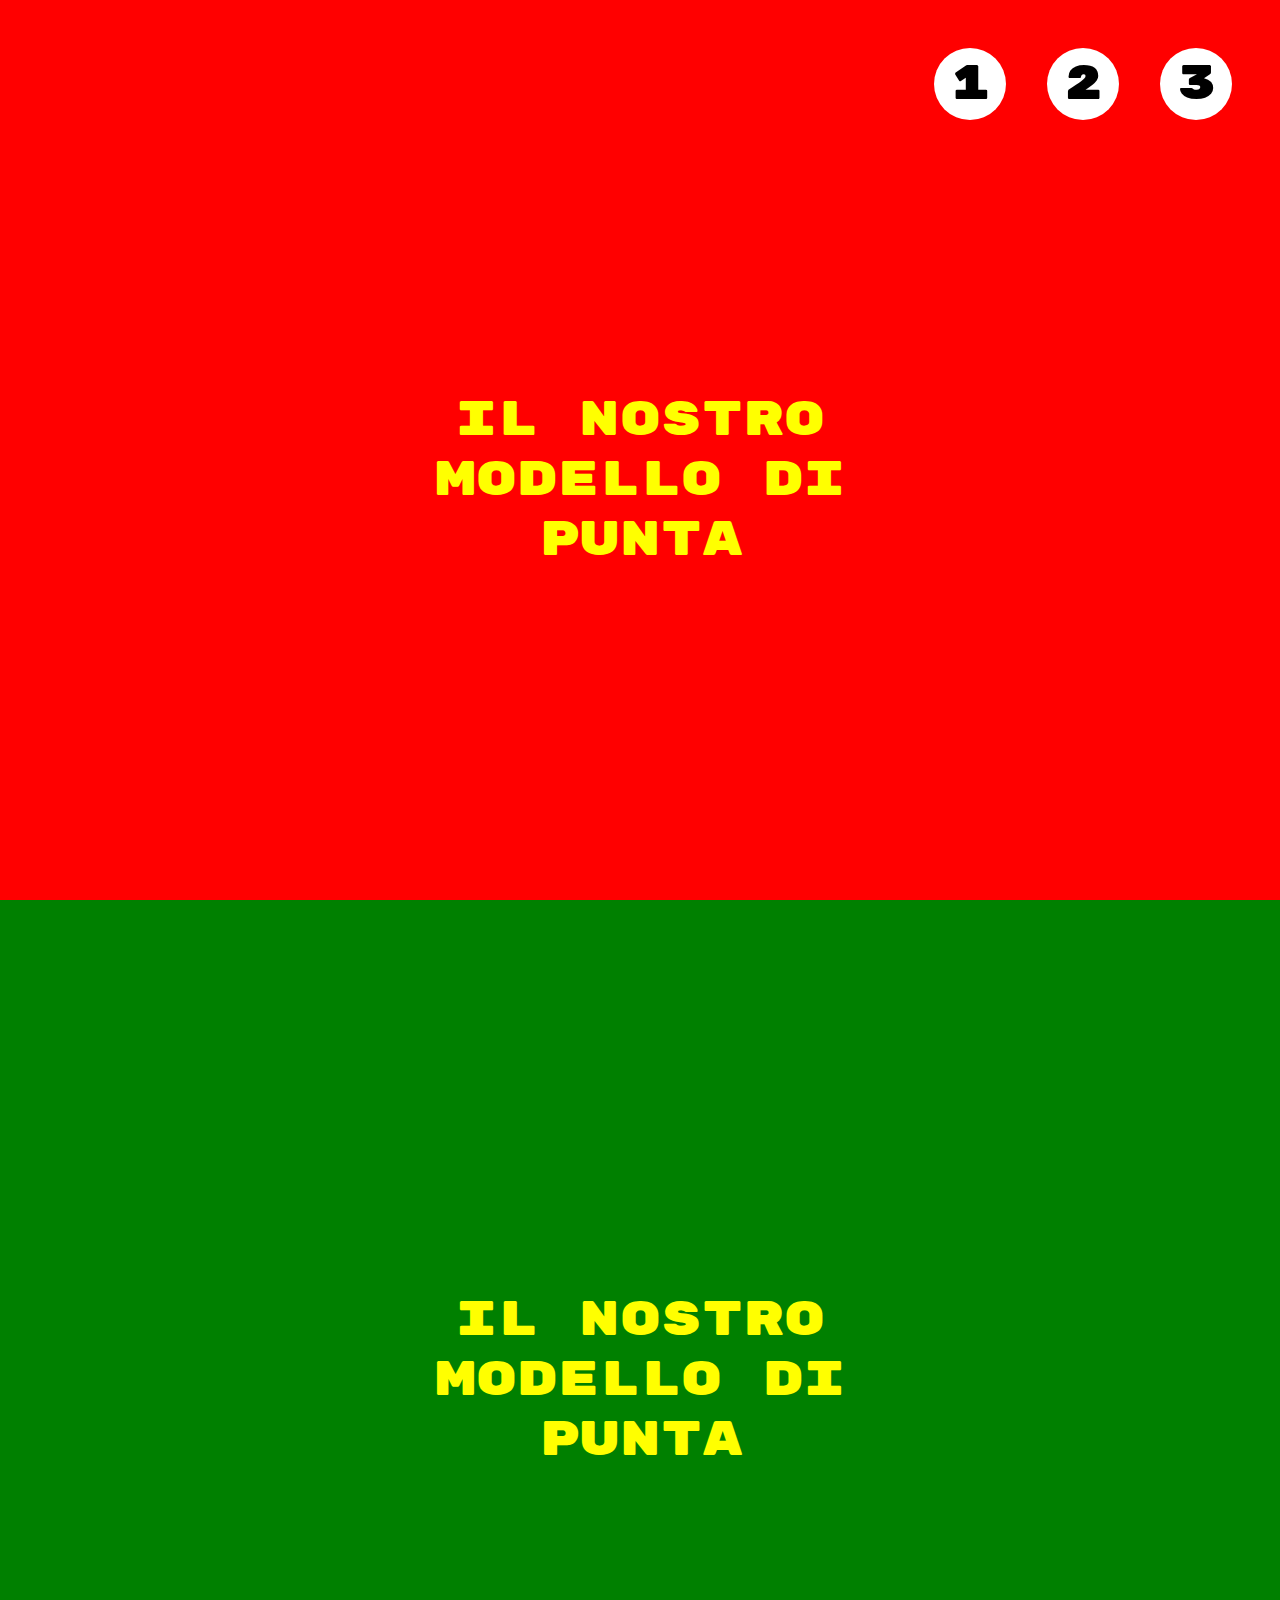
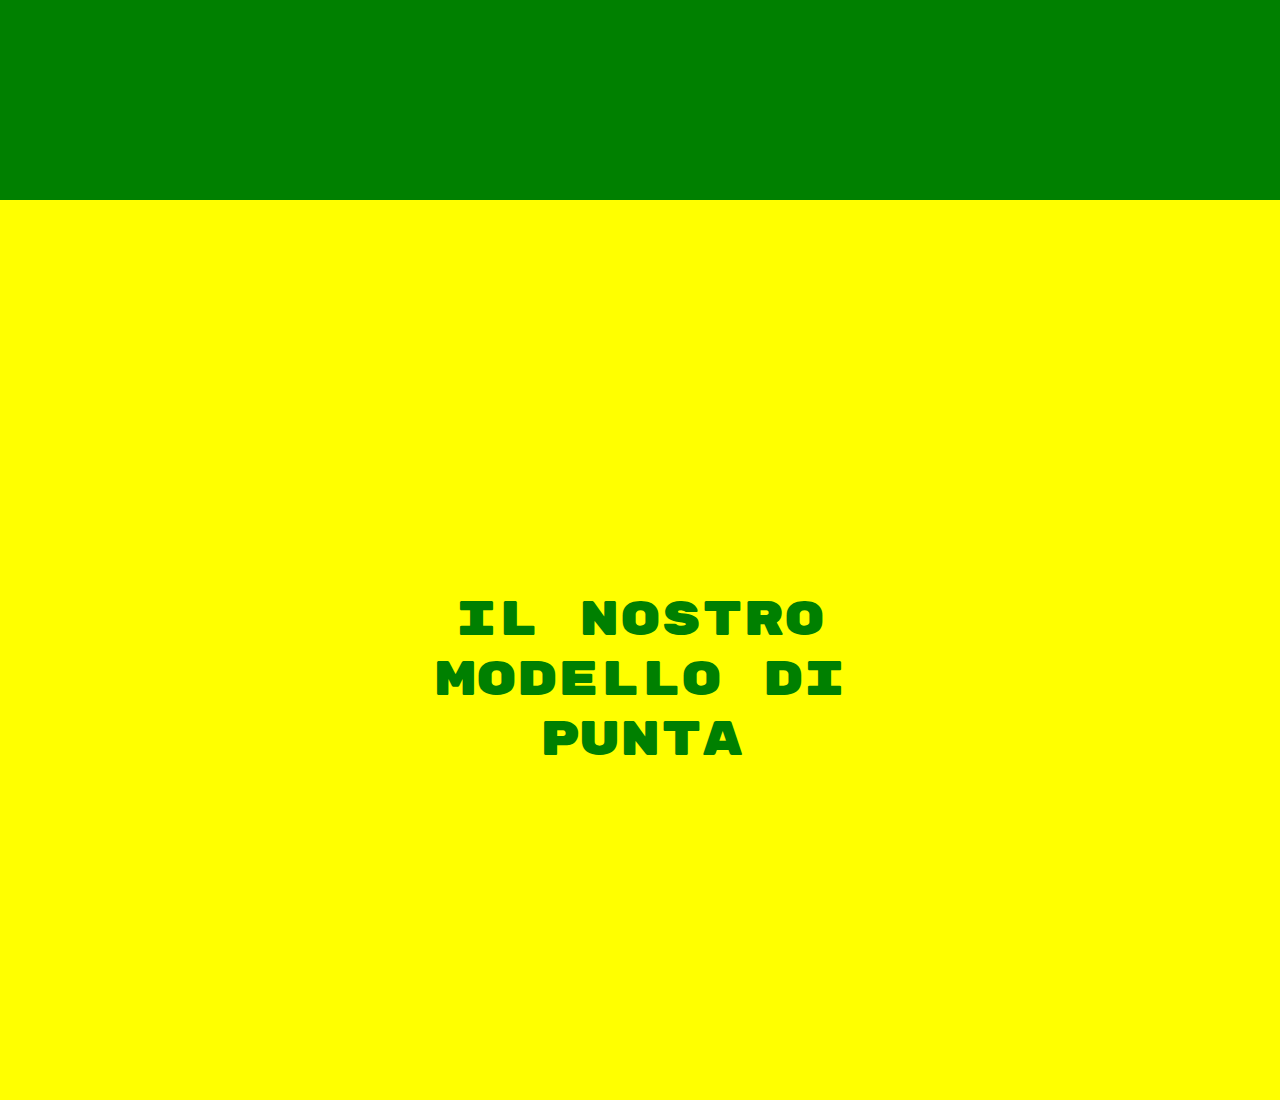
==== bonus/index.html @ 502fa9bf "end" ====
<!DOCTYPE html>
<html lang="it">
<head>
    <meta charset="UTF-8">
    <meta http-equiv="X-UA-Compatible" content="IE=edge">
    <meta name="viewport" content="width=device-width, initial-scale=1.0">
    <title>Shoes</title>
    <link rel="preconnect" href="https://fonts.googleapis.com">
    <link rel="preconnect" href="https://fonts.gstatic.com" crossorigin>
    <link href="https://fonts.googleapis.com/css2?family=Rubik+Mono+One&display=swap" rel="stylesheet">

    

    <link rel="stylesheet" href="css/style.css">
</head>
<body>
    <div class="red section" id="red">
        <div class="product">
            <img src="img/01.png" alt="">
            <div class="info">
                Il nostro modello di punta
            </div>
        </div>
        
    </div>
    <div class="green section" id="green">
        <div class="product">
            <img src="img/02.png" alt="">
            <div class="info">
                Il nostro modello di punta
            </div>
        </div>

    </div>
    <div class="yellow section" id="yellow">
        <div class="product">
            <img src="img/03.png" alt="">
            <div class="info">
                Il nostro modello di punta
            </div>
        </div>
    </div>
    <div class="menu">
        <a href="#red">1</a>
        <a href="#green">2</a>
        <a href="#yellow">3</a>
    </div>
    
</body>
</html>
---- bonus/css/style.css ----
*{
    margin: 0;
    padding: 0;
    box-sizing: border-box;
}

html{
    font-family: 'Rubik Mono One', sans-serif;
    font-size: 3rem;
    text-align: center;
    scroll-behavior: smooth;
}

.section{
    width: 100%;
    height: 100vh;
    position: relative;
}

.red{
    background-color: red;
    color: yellow;
}

.green{
    background-color: green;
    color: yellow;
}

.yellow{
    background-color: yellow;
    color: green;
}

.product{
    position: absolute;
    top: 50%;
    left: 50%;
    transform: translate(-50%, -50%);
}

.menu{
    position: fixed;
    top: 1rem;
    right:1rem;
}

.menu a{
    background-color: white;
    text-decoration: none;
    color: black;
    display: inline-block;
    height: 1.5rem;
    width: 1.5rem;
    border-radius: 50%;
    line-height: 1.5rem;
}

a:active {
    background-color: lightgray;
}

a:hover{
    box-shadow: 5px 5px 10px black;
}
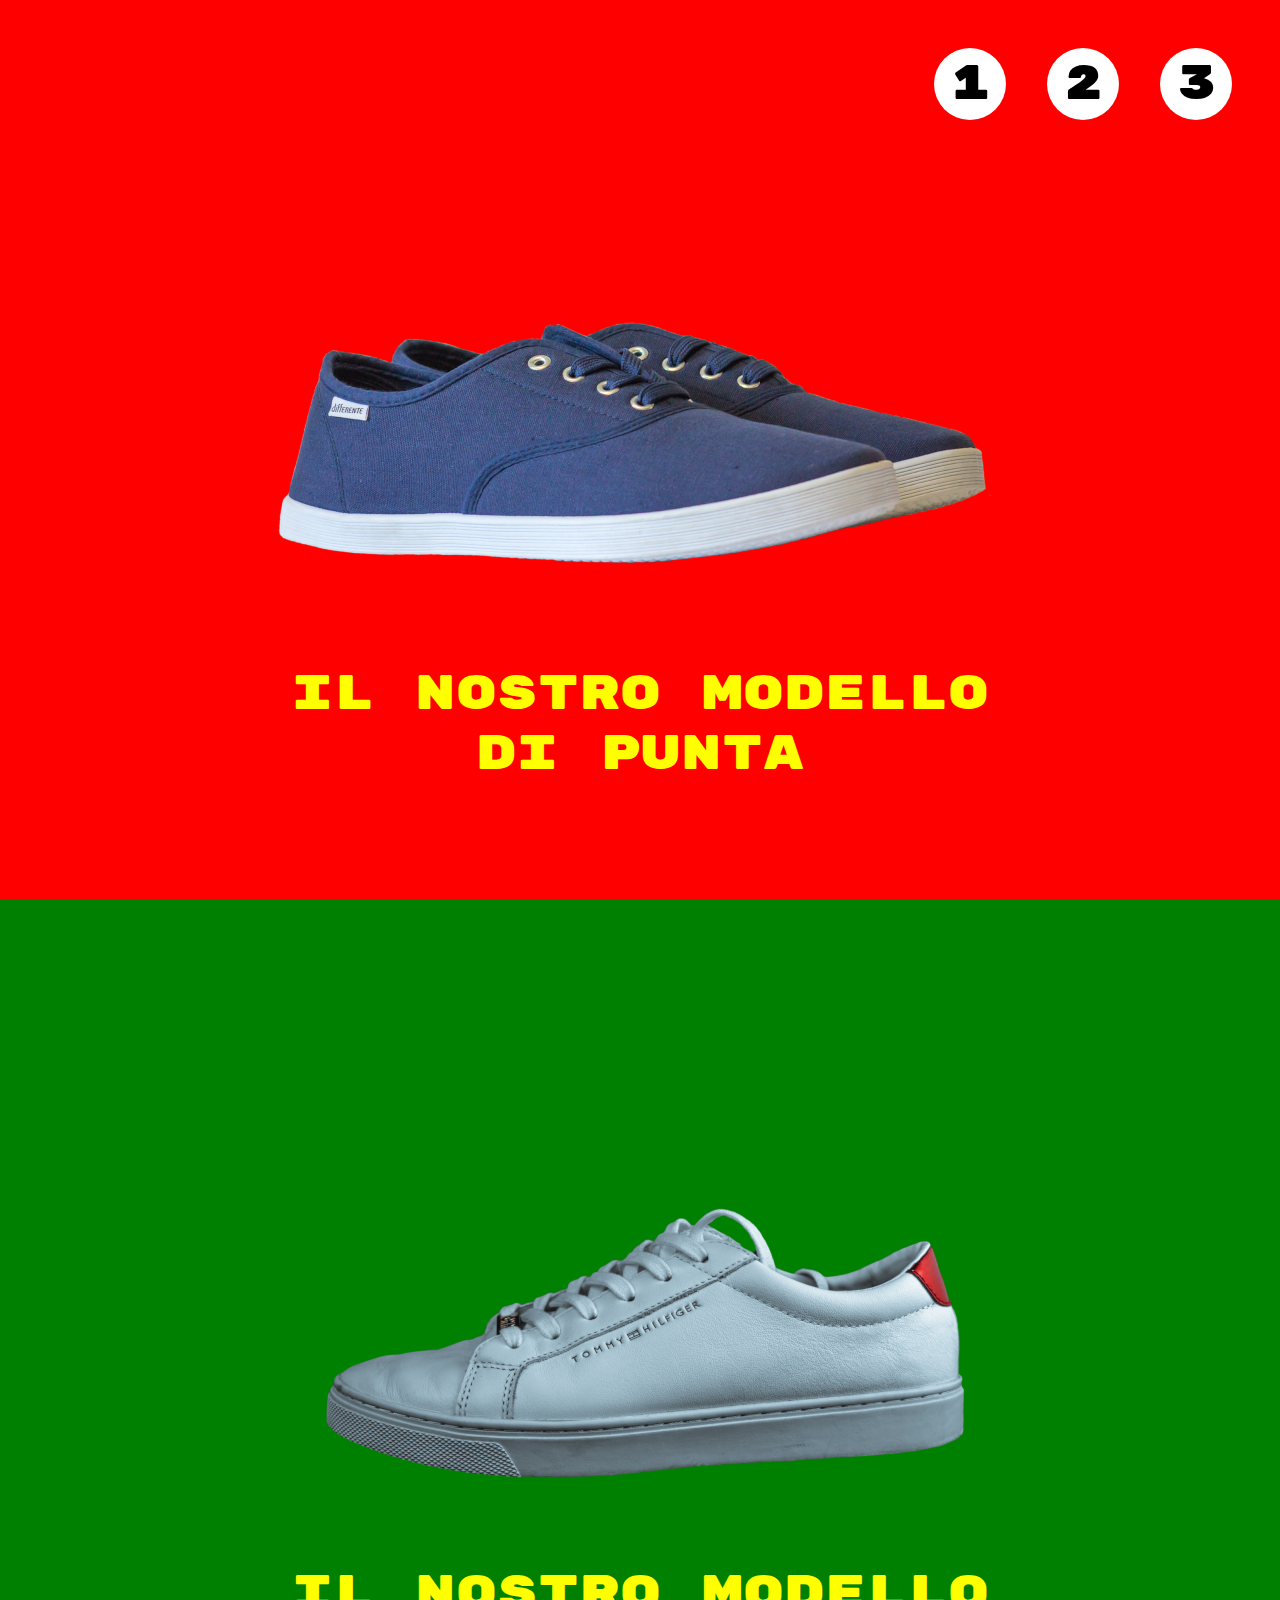
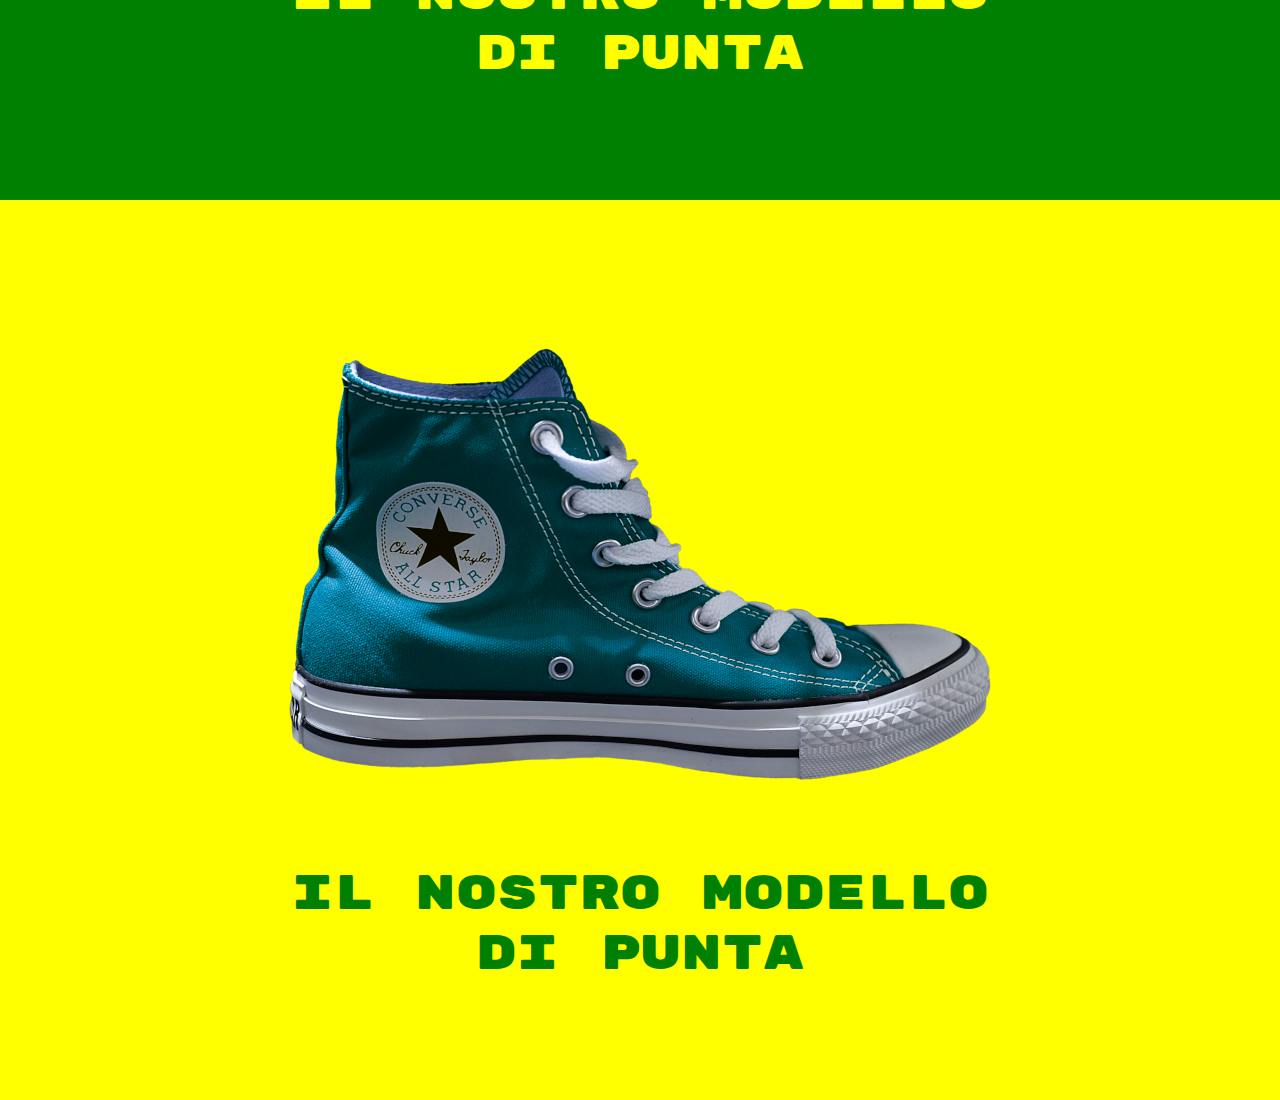
==== commit 4934816a: "end" ====
--- a/bonus/index.html
+++ b/bonus/index.html
@@ -16,7 +16,7 @@
 <body>
     <div class="red section" id="red">
         <div class="product">
-            <img src="img/01.png" alt="">
+            <img src="../img/01.png" alt="">
             <div class="info">
                 Il nostro modello di punta
             </div>
@@ -25,7 +25,7 @@
     </div>
     <div class="green section" id="green">
         <div class="product">
-            <img src="img/02.png" alt="">
+            <img src="../img/02.png" alt="">
             <div class="info">
                 Il nostro modello di punta
             </div>
@@ -34,7 +34,7 @@
     </div>
     <div class="yellow section" id="yellow">
         <div class="product">
-            <img src="img/03.png" alt="">
+            <img src="../img/03.png" alt="">
             <div class="info">
                 Il nostro modello di punta
             </div>
